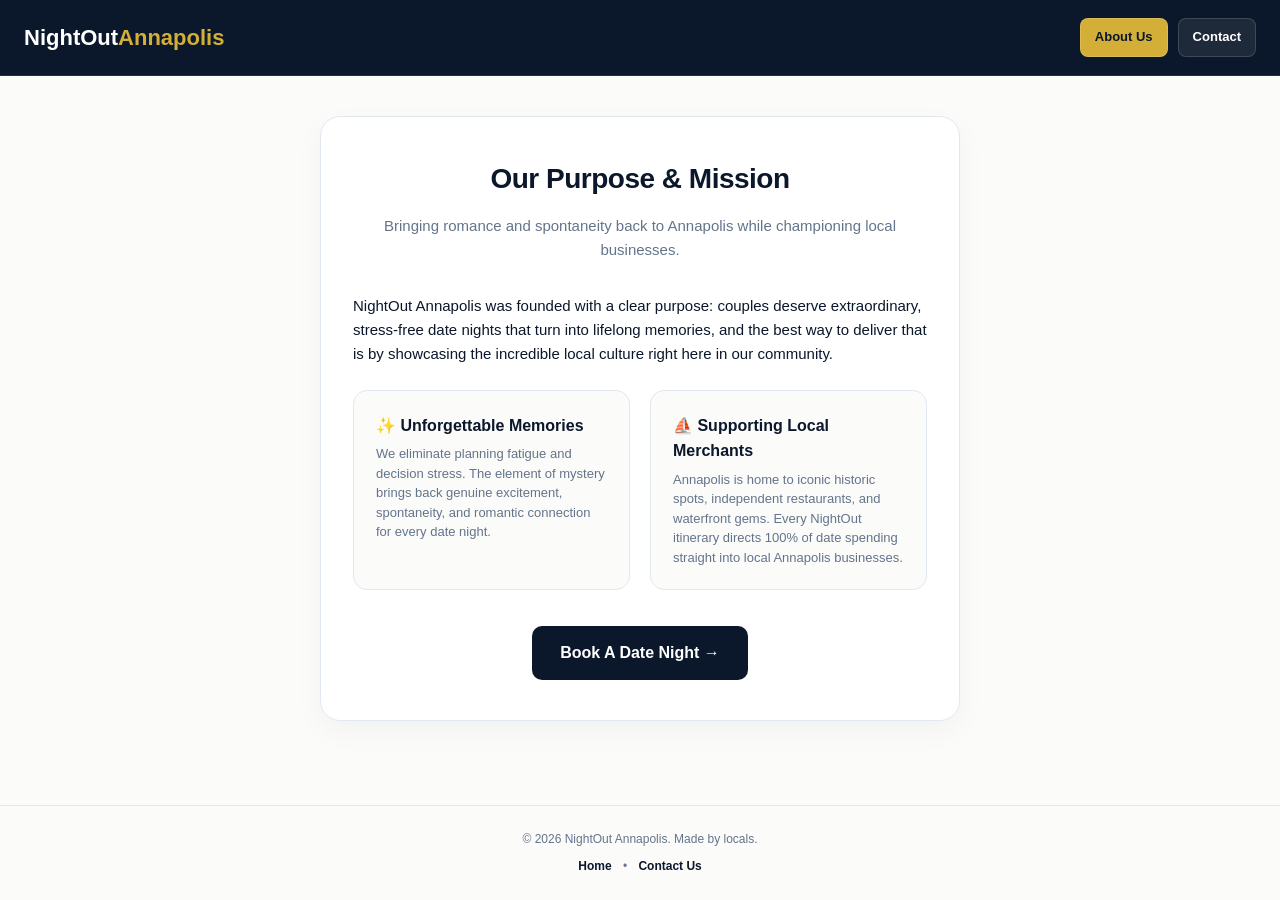
==== about/index.html @ 93d2976b "Create index.html" ====
<!DOCTYPE html>
<html lang="en">
<head>
    <meta charset="UTF-8">
    <meta name="viewport" content="width=device-width, initial-scale=1.0">
    <title>About Us — NightOut Annapolis</title>
    <style>
        :root {
            --bg-color: #fbfbf9;
            --card-bg: #ffffff;
            --primary: #0b172a;
            --accent: #d4af37;
            --text-main: #0b172a;
            --text-muted: #64748b;
            --border-color: #e2e8f0;
        }

        * { box-sizing: border-box; margin: 0; padding: 0; font-family: -apple-system, BlinkMacSystemFont, "Segoe UI", Roboto, sans-serif; }

        body { background-color: var(--bg-color); color: var(--text-main); display: flex; flex-direction: column; min-height: 100vh; line-height: 1.6; }

        header {
            background: #0b172a; border-bottom: 1px solid rgba(255,255,255,0.1);
            padding: 18px 24px; display: flex; justify-content: space-between; align-items: center;
        }
        .logo { font-size: 22px; font-weight: 900; color: #ffffff; text-decoration: none; }
        .logo span { color: var(--accent); }
        .nav-links { display: flex; gap: 10px; align-items: center; }
        .nav-btn {
            background: rgba(255,255,255,0.08); color: #ffffff; border: 1px solid rgba(255,255,255,0.15);
            padding: 8px 14px; border-radius: 8px; font-size: 13px; font-weight: 700; text-decoration: none;
        }

        main { flex: 1; max-width: 680px; width: 100%; margin: 40px auto; padding: 0 20px; }

        .card {
            background-color: var(--card-bg); border: 1px solid var(--border-color);
            border-radius: 20px; padding: 40px 32px; box-shadow: 0 10px 30px rgba(11, 23, 42, 0.04);
        }

        h1 { font-size: 28px; font-weight: 900; color: var(--primary); margin-bottom: 12px; text-align: center; letter-spacing: -0.5px; }
        .subtitle { font-size: 15px; color: var(--text-muted); text-align: center; margin-bottom: 32px; }

        .pillar-grid { display: grid; grid-template-columns: repeat(auto-fit, minmax(260px, 1fr)); gap: 20px; margin-top: 24px; }
        .pillar-card { background: #fbfbf9; border: 1px solid var(--border-color); border-radius: 14px; padding: 22px; }
        .pillar-card h3 { font-size: 16px; font-weight: 800; color: var(--primary); margin-bottom: 6px; }
        .pillar-card p { font-size: 13px; color: var(--text-muted); margin: 0; line-height: 1.5; }

        footer { text-align: center; padding: 24px; font-size: 12px; color: var(--text-muted); border-top: 1px solid var(--border-color); }
        footer a { color: var(--primary); text-decoration: none; font-weight: 700; margin: 0 8px; }
    </style>
</head>
<body>

    <header>
        <a href="/" class="logo">NightOut<span>Annapolis</span></a>
        <div class="nav-links">
            <a href="/about/" class="nav-btn" style="background: var(--accent); color: #0b172a;">About Us</a>
            <a href="/contact/" class="nav-btn">Contact</a>
        </div>
    </header>

    <main>
        <div class="card">
            <h1>Our Purpose & Mission</h1>
            <p class="subtitle">Bringing romance and spontaneity back to Annapolis while championing local businesses.</p>

            <p style="font-size: 15px; color: var(--text-main); margin-bottom: 16px;">
                NightOut Annapolis was founded with a clear purpose: couples deserve extraordinary, stress-free date nights that turn into lifelong memories, and the best way to deliver that is by showcasing the incredible local culture right here in our community.
            </p>

            <div class="pillar-grid">
                <div class="pillar-card">
                    <h3>✨ Unforgettable Memories</h3>
                    <p>We eliminate planning fatigue and decision stress. The element of mystery brings back genuine excitement, spontaneity, and romantic connection for every date night.</p>
                </div>
                <div class="pillar-card">
                    <h3>⛵ Supporting Local Merchants</h3>
                    <p>Annapolis is home to iconic historic spots, independent restaurants, and waterfront gems. Every NightOut itinerary directs 100% of date spending straight into local Annapolis businesses.</p>
                </div>
            </div>

            <div style="text-align: center; margin-top: 36px;">
                <a href="/booking/" style="display: inline-block; background: var(--primary); color: white; font-weight: 800; padding: 14px 28px; border-radius: 10px; text-decoration: none;">Book A Date Night →</a>
            </div>
        </div>
    </main>

    <footer>
        &copy; 2026 NightOut Annapolis. Made by locals.
        <div style="margin-top: 8px;">
            <a href="/">Home</a> • <a href="/contact/">Contact Us</a>
        </div>
    </footer>

</body>
</html>
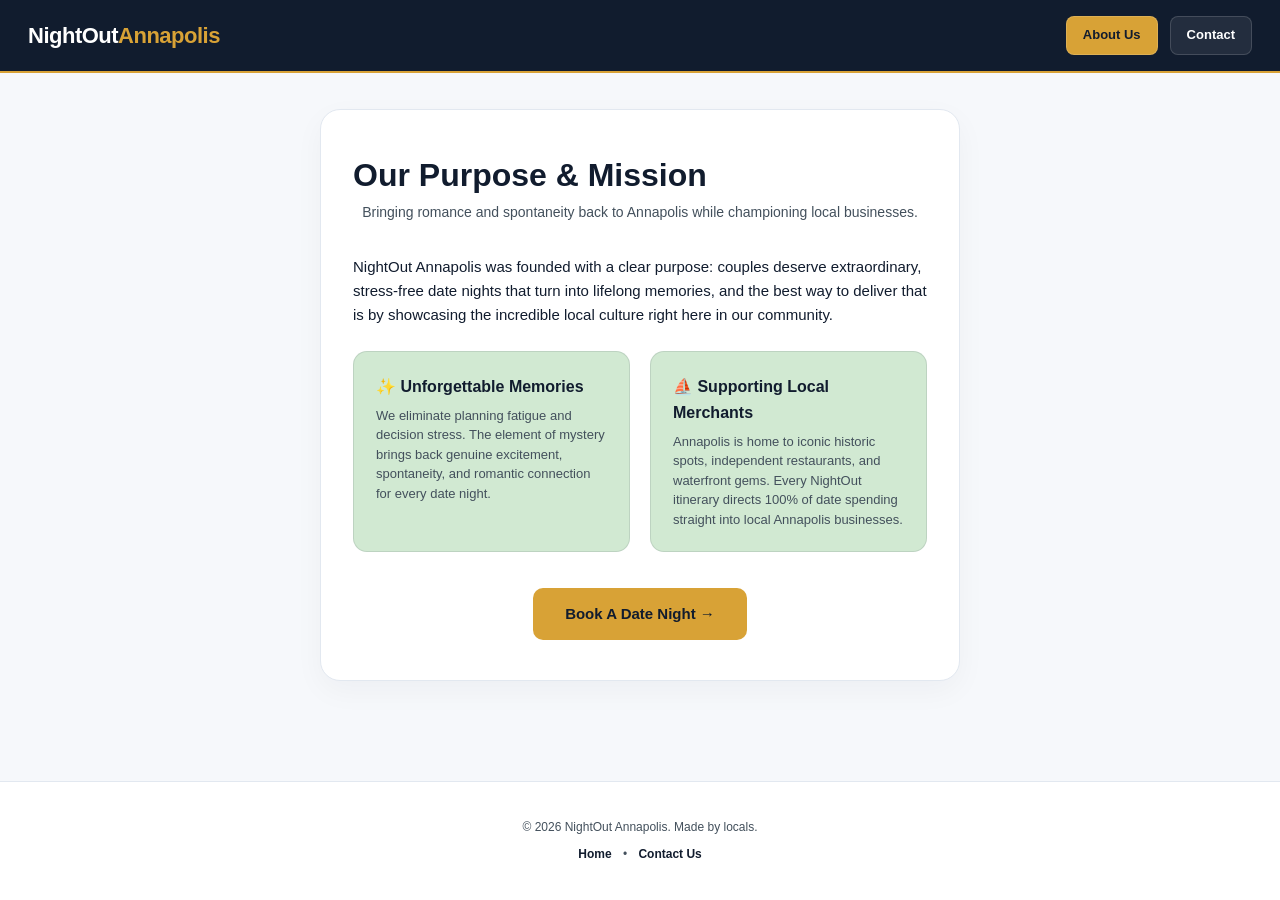
==== commit a7cad074: "Update index.html" ====
--- a/about/index.html
+++ b/about/index.html
@@ -4,58 +4,16 @@
     <meta charset="UTF-8">
     <meta name="viewport" content="width=device-width, initial-scale=1.0">
     <title>About Us — NightOut Annapolis</title>
-    <style>
-        :root {
-            --bg-color: #fbfbf9;
-            --card-bg: #ffffff;
-            --primary: #0b172a;
-            --accent: #d4af37;
-            --text-main: #0b172a;
-            --text-muted: #64748b;
-            --border-color: #e2e8f0;
-        }
-
-        * { box-sizing: border-box; margin: 0; padding: 0; font-family: -apple-system, BlinkMacSystemFont, "Segoe UI", Roboto, sans-serif; }
-
-        body { background-color: var(--bg-color); color: var(--text-main); display: flex; flex-direction: column; min-height: 100vh; line-height: 1.6; }
-
-        header {
-            background: #0b172a; border-bottom: 1px solid rgba(255,255,255,0.1);
-            padding: 18px 24px; display: flex; justify-content: space-between; align-items: center;
-        }
-        .logo { font-size: 22px; font-weight: 900; color: #ffffff; text-decoration: none; }
-        .logo span { color: var(--accent); }
-        .nav-links { display: flex; gap: 10px; align-items: center; }
-        .nav-btn {
-            background: rgba(255,255,255,0.08); color: #ffffff; border: 1px solid rgba(255,255,255,0.15);
-            padding: 8px 14px; border-radius: 8px; font-size: 13px; font-weight: 700; text-decoration: none;
-        }
-
-        main { flex: 1; max-width: 680px; width: 100%; margin: 40px auto; padding: 0 20px; }
-
-        .card {
-            background-color: var(--card-bg); border: 1px solid var(--border-color);
-            border-radius: 20px; padding: 40px 32px; box-shadow: 0 10px 30px rgba(11, 23, 42, 0.04);
-        }
-
-        h1 { font-size: 28px; font-weight: 900; color: var(--primary); margin-bottom: 12px; text-align: center; letter-spacing: -0.5px; }
-        .subtitle { font-size: 15px; color: var(--text-muted); text-align: center; margin-bottom: 32px; }
-
-        .pillar-grid { display: grid; grid-template-columns: repeat(auto-fit, minmax(260px, 1fr)); gap: 20px; margin-top: 24px; }
-        .pillar-card { background: #fbfbf9; border: 1px solid var(--border-color); border-radius: 14px; padding: 22px; }
-        .pillar-card h3 { font-size: 16px; font-weight: 800; color: var(--primary); margin-bottom: 6px; }
-        .pillar-card p { font-size: 13px; color: var(--text-muted); margin: 0; line-height: 1.5; }
-
-        footer { text-align: center; padding: 24px; font-size: 12px; color: var(--text-muted); border-top: 1px solid var(--border-color); }
-        footer a { color: var(--primary); text-decoration: none; font-weight: 700; margin: 0 8px; }
-    </style>
+    
+    <link rel="icon" type="image/png" href="/favicon.png">
+    <link rel="stylesheet" href="/styles.css">
 </head>
 <body>
 
     <header>
         <a href="/" class="logo">NightOut<span>Annapolis</span></a>
         <div class="nav-links">
-            <a href="/about/" class="nav-btn" style="background: var(--accent); color: #0b172a;">About Us</a>
+            <a href="/about/" class="nav-btn" style="background: var(--accent); color: var(--primary);">About Us</a>
             <a href="/contact/" class="nav-btn">Contact</a>
         </div>
     </header>
@@ -63,7 +21,7 @@
     <main>
         <div class="card">
             <h1>Our Purpose & Mission</h1>
-            <p class="subtitle">Bringing romance and spontaneity back to Annapolis while championing local businesses.</p>
+            <p class="section-subtitle" style="margin-bottom: 32px;">Bringing romance and spontaneity back to Annapolis while championing local businesses.</p>
 
             <p style="font-size: 15px; color: var(--text-main); margin-bottom: 16px;">
                 NightOut Annapolis was founded with a clear purpose: couples deserve extraordinary, stress-free date nights that turn into lifelong memories, and the best way to deliver that is by showcasing the incredible local culture right here in our community.
@@ -81,7 +39,7 @@
             </div>
 
             <div style="text-align: center; margin-top: 36px;">
-                <a href="/booking/" style="display: inline-block; background: var(--primary); color: white; font-weight: 800; padding: 14px 28px; border-radius: 10px; text-decoration: none;">Book A Date Night →</a>
+                <a href="/booking/" class="btn">Book A Date Night →</a>
             </div>
         </div>
     </main>
--- a/styles.css
+++ b/styles.css
@@ -0,0 +1,578 @@
+:root {
+    --bg-color: #f6f8fb;
+    --card-bg: #ffffff;
+    --primary: #111c2e;     /* Favicon Navy */
+    --accent: #d8a236;      /* Favicon Moon Gold */
+    --coral: #e63956;       /* Palette Coral Rose */
+    --sage: #d1e9d2;        /* Palette Sage Mint */
+    --slate: #43505c;       /* Palette Slate Gray */
+    --text-main: #111c2e;
+    --text-muted: #43505c;
+    --border-color: #e2e8f0;
+}
+
+html { 
+    scroll-behavior: smooth; 
+}
+
+* { 
+    box-sizing: border-box; 
+    margin: 0; 
+    padding: 0; 
+    font-family: -apple-system, BlinkMacSystemFont, "Segoe UI", Roboto, sans-serif; 
+}
+
+body { 
+    background-color: var(--bg-color); 
+    color: var(--text-main); 
+    line-height: 1.6; 
+    display: flex; 
+    flex-direction: column; 
+    min-height: 100vh; 
+}
+
+/* NAVIGATION HEADER */
+header {
+    background: var(--primary); 
+    border-bottom: 2px solid var(--accent);
+    position: sticky; 
+    top: 0; 
+    z-index: 100;
+    padding: 16px 28px; 
+    display: flex; 
+    justify-content: space-between; 
+    align-items: center;
+}
+.logo { 
+    font-size: 22px; 
+    font-weight: 900; 
+    color: #ffffff; 
+    text-decoration: none; 
+    letter-spacing: -0.5px; 
+}
+.logo span { 
+    color: var(--accent); 
+}
+.nav-links { 
+    display: flex; 
+    gap: 12px; 
+    align-items: center; 
+}
+.nav-btn {
+    background: rgba(255,255,255,0.08); 
+    color: #ffffff; 
+    border: 1px solid rgba(255,255,255,0.15);
+    padding: 8px 16px; 
+    border-radius: 8px; 
+    font-size: 13px; 
+    font-weight: 700; 
+    text-decoration: none; 
+    transition: all 0.2s;
+}
+.nav-btn:hover { 
+    background: rgba(255,255,255,0.18); 
+    border-color: var(--accent); 
+}
+
+/* HERO BANNER */
+.hero {
+    position: relative;
+    background: linear-gradient(rgba(17, 28, 46, 0.88), rgba(17, 28, 46, 0.88)), 
+                url('https://images.unsplash.com/photo-1517248135467-4c7edcad34c4?auto=format&fit=crop&w=1200&q=80') center/cover no-repeat;
+    color: #ffffff; 
+    text-align: center; 
+    padding: 90px 20px 80px 20px; 
+    margin-bottom: 40px;
+}
+.hero-badge {
+    display: inline-block; 
+    background: rgba(216, 162, 54, 0.2); 
+    color: var(--accent);
+    font-size: 12px; 
+    font-weight: 800; 
+    padding: 6px 18px; 
+    border-radius: 50px;
+    backdrop-filter: blur(4px); 
+    margin-bottom: 18px; 
+    border: 1px solid var(--accent); 
+    text-transform: uppercase; 
+    letter-spacing: 1px;
+}
+.hero h1 { 
+    font-size: 44px; 
+    font-weight: 900; 
+    line-height: 1.15; 
+    letter-spacing: -1px; 
+    margin-bottom: 16px; 
+}
+.hero p { 
+    font-size: 17px; 
+    color: #cbd5e1; 
+    max-width: 620px; 
+    margin: 0 auto 32px auto; 
+    font-weight: 400; 
+}
+
+/* BUTTONS */
+.btn {
+    background-color: var(--accent); 
+    color: var(--primary); 
+    border: none; 
+    padding: 14px 32px;
+    font-size: 15px; 
+    font-weight: 800; 
+    border-radius: 10px; 
+    cursor: pointer; 
+    text-decoration: none; 
+    display: inline-block; 
+    transition: all 0.2s;
+    text-align: center;
+}
+.btn:hover { 
+    background-color: var(--coral); 
+    color: #ffffff; 
+    transform: translateY(-1px); 
+}
+.btn-secondary { 
+    background: #ffffff; 
+    color: var(--primary); 
+}
+.btn-secondary:hover { 
+    background: var(--sage); 
+    color: var(--primary); 
+}
+
+/* SECTIONS & CONTAINERS */
+section { 
+    max-width: 860px; 
+    margin: 40px auto; 
+    padding: 0 20px; 
+}
+main { 
+    flex: 1; 
+    max-width: 680px; 
+    width: 100%; 
+    margin: 36px auto; 
+    padding: 0 20px; 
+}
+.section-title { 
+    font-size: 26px; 
+    font-weight: 900; 
+    text-align: center; 
+    margin-bottom: 8px; 
+    color: var(--primary); 
+    letter-spacing: -0.5px; 
+}
+.section-subtitle { 
+    font-size: 14px; 
+    color: var(--text-muted); 
+    text-align: center; 
+    margin-bottom: 36px; 
+}
+
+/* CARDS & GRIDS */
+.card {
+    background-color: var(--card-bg); 
+    border: 1px solid var(--border-color);
+    border-radius: 20px; 
+    padding: 40px 32px; 
+    box-shadow: 0 10px 30px rgba(17, 28, 46, 0.04);
+}
+.grid-3 { 
+    display: grid; 
+    grid-template-columns: repeat(auto-fit, minmax(250px, 1fr)); 
+    gap: 24px; 
+}
+.card-with-img {
+    background: #ffffff; 
+    border: 1px solid var(--border-color); 
+    border-radius: 18px; 
+    overflow: hidden;
+    box-shadow: 0 4px 16px rgba(17, 28, 46, 0.04); 
+    text-align: left;
+}
+.card-img { 
+    width: 100%; 
+    height: 160px; 
+    object-fit: cover; 
+}
+.card-body { 
+    padding: 22px; 
+}
+.card-body h3 { 
+    font-size: 16px; 
+    font-weight: 800; 
+    margin-bottom: 6px; 
+    color: var(--primary); 
+}
+.card-body p { 
+    font-size: 13px; 
+    color: var(--text-muted); 
+    margin: 0; 
+    line-height: 1.5; 
+}
+
+/* REVIEWS */
+.review-card {
+    background: #ffffff; 
+    border: 1px solid var(--border-color); 
+    border-top: 4px solid var(--accent);
+    border-radius: 18px; 
+    padding: 24px; 
+    box-shadow: 0 4px 16px rgba(17, 28, 46, 0.03);
+}
+.stars { 
+    color: var(--coral); 
+    font-size: 16px; 
+    margin-bottom: 10px; 
+}
+.review-text { 
+    font-size: 13.5px; 
+    color: #334155; 
+    font-style: italic; 
+    margin-bottom: 14px; 
+    line-height: 1.6; 
+}
+.review-author { 
+    font-size: 12px; 
+    font-weight: 800; 
+    color: var(--primary); 
+    text-transform: uppercase; 
+    letter-spacing: 0.5px; 
+}
+
+/* FAQ ACCORDION */
+.faq-container { 
+    background: #ffffff; 
+    border: 1px solid var(--border-color); 
+    border-radius: 18px; 
+    padding: 8px 24px; 
+}
+.faq-item { 
+    border-bottom: 1px solid var(--border-color); 
+}
+.faq-item:last-child { 
+    border-bottom: none; 
+}
+.faq-question {
+    padding: 18px 0; 
+    font-size: 15px; 
+    font-weight: 800; 
+    color: var(--primary);
+    cursor: pointer; 
+    display: flex; 
+    justify-content: space-between; 
+    align-items: center; 
+    user-select: none;
+}
+.faq-answer {
+    max-height: 0; 
+    overflow: hidden; 
+    transition: max-height 0.3s ease, padding 0.3s ease;
+    font-size: 13.5px; 
+    color: var(--text-muted); 
+    line-height: 1.6;
+}
+.faq-item.active .faq-answer { 
+    max-height: 200px; 
+    padding-bottom: 18px; 
+}
+.faq-icon { 
+    font-size: 18px; 
+    color: var(--coral); 
+    transition: transform 0.3s ease; 
+}
+.faq-item.active .faq-icon { 
+    transform: rotate(45deg); 
+}
+
+/* SAMPLE PREVIEW & FORM CARDS */
+.sample-box { 
+    background: #ffffff; 
+    border: 1px solid var(--border-color); 
+    border-radius: 18px; 
+    padding: 32px; 
+    box-shadow: 0 4px 16px rgba(17, 28, 46, 0.03); 
+}
+.sample-step { 
+    display: flex; 
+    gap: 16px; 
+    align-items: flex-start; 
+    padding: 16px 0; 
+    border-bottom: 1px dashed var(--border-color); 
+}
+.sample-step:last-child { 
+    border-bottom: none; 
+}
+.sample-time { 
+    font-weight: 800; 
+    font-size: 13px; 
+    color: var(--coral); 
+    width: 75px; 
+    flex-shrink: 0; 
+}
+.sample-desc h4 { 
+    font-size: 15px; 
+    font-weight: 800; 
+    margin-bottom: 2px; 
+    color: var(--primary); 
+}
+.sample-desc p { 
+    font-size: 13px; 
+    color: var(--text-muted); 
+    margin: 0; 
+}
+
+.form-modal-card {
+    background: #ffffff; 
+    border: 1px solid var(--border-color); 
+    border-radius: 20px;
+    padding: 40px 32px; 
+    box-shadow: 0 10px 30px rgba(17, 28, 46, 0.05); 
+    max-width: 560px; 
+    margin: 0 auto; 
+    text-align: center;
+}
+
+/* FORM FIELDS */
+.form-group { 
+    margin-bottom: 20px; 
+    text-align: left; 
+}
+label { 
+    display: block; 
+    margin-bottom: 6px; 
+    font-weight: 700; 
+    font-size: 12px; 
+    color: var(--primary); 
+    text-transform: uppercase; 
+    letter-spacing: 0.5px; 
+}
+input[type="text"], input[type="tel"], input[type="email"], select {
+    width: 100%; 
+    padding: 13px 14px; 
+    border-radius: 10px; 
+    border: 1px solid var(--border-color);
+    background-color: #ffffff; 
+    color: var(--text-main); 
+    font-size: 14px; 
+    outline: none; 
+    transition: border-color 0.2s;
+}
+input[type="text"]:focus, input[type="tel"]:focus, input[type="email"]:focus, select:focus { 
+    border-color: var(--primary); 
+}
+
+/* BOOKING SLOTS GRID */
+.date-group { 
+    border: 1px solid var(--border-color); 
+    border-radius: 16px; 
+    padding: 22px; 
+    margin-bottom: 24px; 
+    background: #ffffff; 
+}
+.date-title { 
+    font-size: 17px; 
+    font-weight: 800; 
+    color: var(--primary); 
+    margin-bottom: 14px; 
+    letter-spacing: -0.3px; 
+}
+.time-slots-grid { 
+    display: grid; 
+    grid-template-columns: repeat(auto-fit, minmax(180px, 1fr)); 
+    gap: 12px; 
+}
+.time-slot { 
+    border: 1px dashed var(--border-color); 
+    border-radius: 12px; 
+    padding: 16px 12px; 
+    text-align: center; 
+    background: #ffffff; 
+}
+.time-slot.available { 
+    border: 1.5px solid var(--primary); 
+    cursor: pointer; 
+    transition: all 0.2s ease; 
+}
+.time-slot.available:hover { 
+    background: var(--primary); 
+    color: #ffffff; 
+    transform: translateY(-2px); 
+    box-shadow: 0 6px 16px rgba(17, 28, 46, 0.12); 
+}
+.time-slot.available:hover .time-sub { 
+    color: #cbd5e1; 
+}
+.time-slot.soldout { 
+    background: #fbfbf9; 
+    border: 1px solid #e2e8f0; 
+    color: #94a3b8; 
+    cursor: not-allowed; 
+    opacity: 0.7; 
+}
+.time-text { 
+    font-size: 15px; 
+    font-weight: 800; 
+}
+.time-sub { 
+    font-size: 12px; 
+    color: var(--text-muted); 
+    margin-top: 4px; 
+    font-weight: 600; 
+}
+.soldout-badge { 
+    display: inline-block; 
+    background: #e2e8f0; 
+    color: #64748b; 
+    font-size: 10px; 
+    font-weight: 800; 
+    padding: 3px 10px; 
+    border-radius: 20px; 
+    text-transform: uppercase; 
+    margin-top: 6px; 
+}
+
+/* TRACKER TIMELINE */
+.portal-header {
+    background: var(--sage); 
+    border: 1px solid rgba(17, 28, 46, 0.1); 
+    border-radius: 14px;
+    padding: 18px; 
+    text-align: center; 
+    margin-bottom: 28px;
+}
+.timeline-container { 
+    position: relative; 
+    padding-left: 28px; 
+    border-left: 2px dashed var(--accent); 
+    margin: 20px 0 30px 10px; 
+}
+.timeline-step { 
+    position: relative; 
+    margin-bottom: 32px; 
+}
+.timeline-step:last-child { 
+    margin-bottom: 0; 
+}
+.timeline-node {
+    position: absolute; 
+    left: -38px; 
+    top: 0; 
+    width: 20px; 
+    height: 20px;
+    border-radius: 50%; 
+    background: #ffffff; 
+    border: 3px solid var(--primary); 
+    transition: all 0.3s;
+}
+.timeline-step.unlocked .timeline-node { 
+    background: #16a34a; 
+    border-color: #16a34a; 
+    box-shadow: 0 0 0 4px rgba(22, 163, 74, 0.2); 
+}
+.timeline-step.active .timeline-node { 
+    background: var(--accent); 
+    border-color: var(--accent); 
+    box-shadow: 0 0 0 4px rgba(216, 162, 54, 0.3); 
+}
+.timeline-card {
+    background: #ffffff; 
+    border: 1px solid var(--border-color); 
+    border-radius: 16px;
+    padding: 20px; 
+    transition: all 0.2s;
+}
+.timeline-step.unlocked .timeline-card { 
+    border-color: #16a34a; 
+    background: #f0fdf4; 
+}
+.timeline-step.active .timeline-card { 
+    border-color: var(--accent); 
+    background: #ffffff; 
+    box-shadow: 0 6px 20px rgba(17, 28, 46, 0.06); 
+}
+.step-tag { 
+    font-size: 11px; 
+    font-weight: 800; 
+    text-transform: uppercase; 
+    letter-spacing: 0.5px; 
+    margin-bottom: 4px; 
+}
+.unlocked .step-tag { color: #16a34a; }
+.active .step-tag { color: var(--accent); }
+.locked .step-tag { color: var(--text-muted); }
+
+.countdown-box {
+    background: #fbf8eb; 
+    border: 1px solid rgba(216, 162, 54, 0.4);
+    border-radius: 10px; 
+    padding: 12px; 
+    text-align: center; 
+    margin: 12px 0;
+}
+.countdown-digits { 
+    font-family: monospace; 
+    font-size: 22px; 
+    font-weight: 900; 
+    color: var(--primary); 
+    letter-spacing: 1px; 
+}
+
+/* ABOUT & CONTACT UTILITIES */
+.pillar-grid { 
+    display: grid; 
+    grid-template-columns: repeat(auto-fit, minmax(260px, 1fr)); 
+    gap: 20px; 
+    margin-top: 24px; 
+}
+.pillar-card { 
+    background: var(--sage); 
+    border: 1px solid rgba(17, 28, 46, 0.1); 
+    border-radius: 14px; 
+    padding: 22px; 
+}
+.pillar-card h3 { 
+    font-size: 16px; 
+    font-weight: 800; 
+    color: var(--primary); 
+    margin-bottom: 6px; 
+}
+.pillar-card p { 
+    font-size: 13px; 
+    color: var(--text-muted); 
+    margin: 0; 
+    line-height: 1.5; 
+}
+
+.email-box {
+    background: var(--sage); 
+    border: 1px solid rgba(17, 28, 46, 0.1); 
+    border-radius: 14px;
+    padding: 24px; 
+    margin: 24px 0; 
+    text-align: center;
+}
+.email-address {
+    font-size: 18px; 
+    font-weight: 900; 
+    color: var(--primary); 
+    margin-top: 4px;
+}
+
+/* FOOTER */
+footer {
+    text-align: center; 
+    padding: 36px 20px; 
+    font-size: 12px; 
+    color: var(--text-muted);
+    border-top: 1px solid var(--border-color); 
+    margin-top: 60px; 
+    background: #ffffff;
+}
+footer a { 
+    color: var(--primary); 
+    text-decoration: none; 
+    font-weight: 700; 
+    margin: 0 8px; 
+}
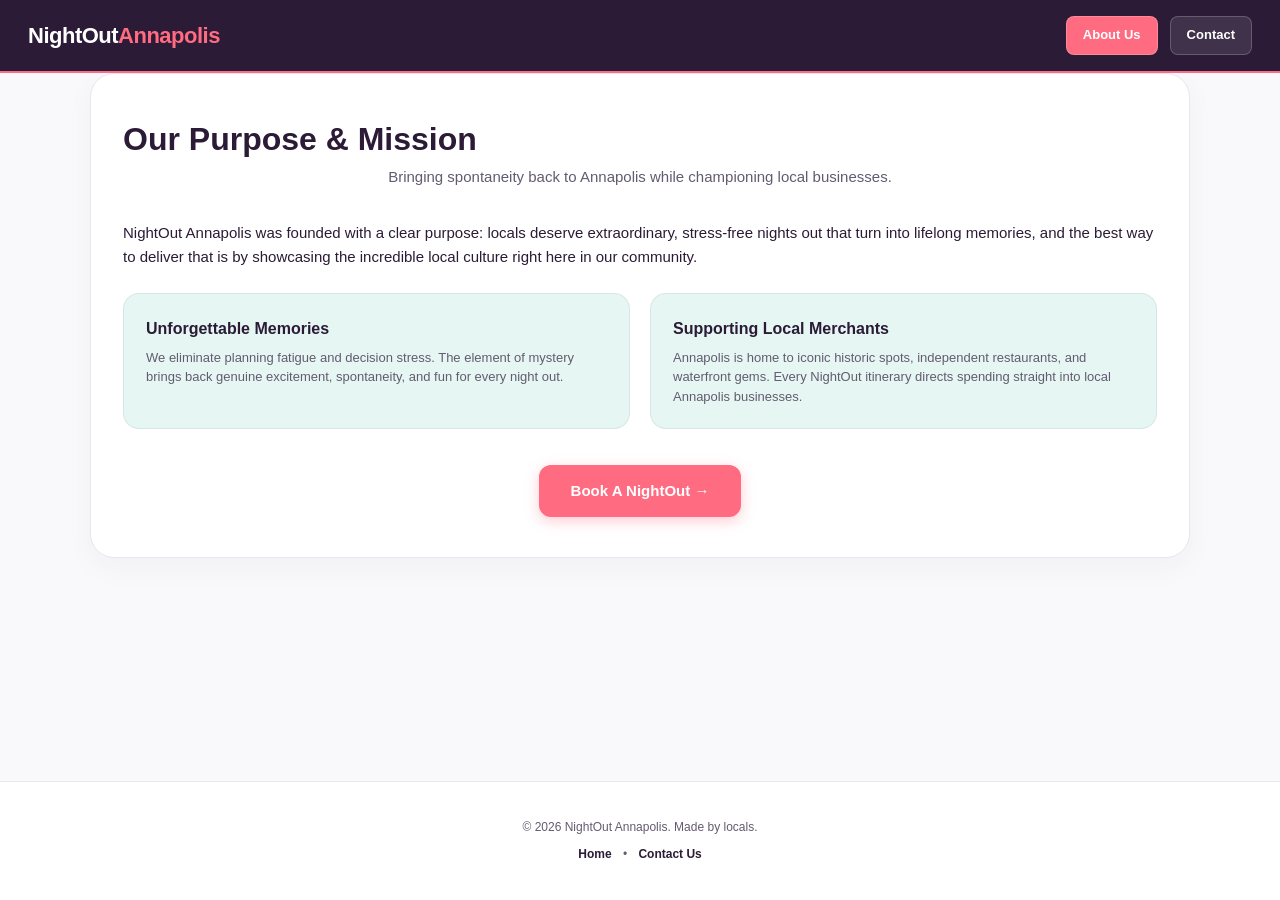
==== commit 1688bd3c: "Update index.html" ====
--- a/about/index.html
+++ b/about/index.html
@@ -13,7 +13,7 @@
     <header>
         <a href="/" class="logo">NightOut<span>Annapolis</span></a>
         <div class="nav-links">
-            <a href="/about/" class="nav-btn" style="background: var(--accent); color: var(--primary);">About Us</a>
+            <a href="/about/" class="nav-btn" style="background: var(--accent); color: #ffffff;">About Us</a>
             <a href="/contact/" class="nav-btn">Contact</a>
         </div>
     </header>
@@ -21,25 +21,25 @@
     <main>
         <div class="card">
             <h1>Our Purpose & Mission</h1>
-            <p class="section-subtitle" style="margin-bottom: 32px;">Bringing romance and spontaneity back to Annapolis while championing local businesses.</p>
+            <p class="section-subtitle" style="margin-bottom: 32px;">Bringing spontaneity back to Annapolis while championing local businesses.</p>
 
             <p style="font-size: 15px; color: var(--text-main); margin-bottom: 16px;">
-                NightOut Annapolis was founded with a clear purpose: couples deserve extraordinary, stress-free date nights that turn into lifelong memories, and the best way to deliver that is by showcasing the incredible local culture right here in our community.
+                NightOut Annapolis was founded with a clear purpose: locals deserve extraordinary, stress-free nights out that turn into lifelong memories, and the best way to deliver that is by showcasing the incredible local culture right here in our community.
             </p>
 
             <div class="pillar-grid">
                 <div class="pillar-card">
-                    <h3>✨ Unforgettable Memories</h3>
-                    <p>We eliminate planning fatigue and decision stress. The element of mystery brings back genuine excitement, spontaneity, and romantic connection for every date night.</p>
+                    <h3>Unforgettable Memories</h3>
+                    <p>We eliminate planning fatigue and decision stress. The element of mystery brings back genuine excitement, spontaneity, and fun for every night out.</p>
                 </div>
                 <div class="pillar-card">
-                    <h3>⛵ Supporting Local Merchants</h3>
-                    <p>Annapolis is home to iconic historic spots, independent restaurants, and waterfront gems. Every NightOut itinerary directs 100% of date spending straight into local Annapolis businesses.</p>
+                    <h3>Supporting Local Merchants</h3>
+                    <p>Annapolis is home to iconic historic spots, independent restaurants, and waterfront gems. Every NightOut itinerary directs spending straight into local Annapolis businesses.</p>
                 </div>
             </div>
 
             <div style="text-align: center; margin-top: 36px;">
-                <a href="/booking/" class="btn">Book A Date Night →</a>
+                <a href="/booking/" class="btn">Book A NightOut →</a>
             </div>
         </div>
     </main>
--- a/styles.css
+++ b/styles.css
@@ -1,14 +1,14 @@
 :root {
-    --bg-color: #f6f8fb;
+    --bg-color: #f9f9fb;
     --card-bg: #ffffff;
-    --primary: #111c2e;     /* Favicon Navy */
-    --accent: #d8a236;      /* Favicon Moon Gold */
-    --coral: #e63956;       /* Palette Coral Rose */
-    --sage: #d1e9d2;        /* Palette Sage Mint */
-    --slate: #43505c;       /* Palette Slate Gray */
-    --text-main: #111c2e;
-    --text-muted: #43505c;
-    --border-color: #e2e8f0;
+    --primary: #2b1b36;     /* Deep Plum Ink */
+    --accent: #ff6b81;      /* Playful Coral Pink */
+    --coral: #705ecf;       /* Electric Lavender */
+    --sage: #e6f7f3;        /* Fresh Mint Light */
+    --slate: #635b70;       /* Muted Steel Gray */
+    --text-main: #2b1b36;
+    --text-muted: #635b70;
+    --border-color: #e8e6f0;
 }
 
 html { 
@@ -42,6 +42,7 @@
     display: flex; 
     justify-content: space-between; 
     align-items: center;
+    width: 100%;
 }
 .logo { 
     font-size: 22px; 
@@ -59,9 +60,9 @@
     align-items: center; 
 }
 .nav-btn {
-    background: rgba(255,255,255,0.08); 
+    background: rgba(255,255,255,0.1); 
     color: #ffffff; 
-    border: 1px solid rgba(255,255,255,0.15);
+    border: 1px solid rgba(255,255,255,0.2);
     padding: 8px 16px; 
     border-radius: 8px; 
     font-size: 13px; 
@@ -70,93 +71,101 @@
     transition: all 0.2s;
 }
 .nav-btn:hover { 
-    background: rgba(255,255,255,0.18); 
+    background: rgba(255,255,255,0.22); 
     border-color: var(--accent); 
 }
 
-/* HERO BANNER */
+/* FULL SCREEN HERO BANNER */
 .hero {
     position: relative;
-    background: linear-gradient(rgba(17, 28, 46, 0.88), rgba(17, 28, 46, 0.88)), 
+    width: 100vw;
+    left: 50%;
+    right: 50%;
+    margin-left: -50vw;
+    margin-right: -50vw;
+    background: linear-gradient(rgba(43, 27, 54, 0.82), rgba(43, 27, 54, 0.82)), 
                 url('https://images.unsplash.com/photo-1517248135467-4c7edcad34c4?auto=format&fit=crop&w=1200&q=80') center/cover no-repeat;
     color: #ffffff; 
     text-align: center; 
-    padding: 90px 20px 80px 20px; 
-    margin-bottom: 40px;
+    padding: 100px 20px 90px 20px; 
+    margin-bottom: 50px;
 }
 .hero-badge {
     display: inline-block; 
-    background: rgba(216, 162, 54, 0.2); 
-    color: var(--accent);
+    background: rgba(255, 107, 129, 0.25); 
+    color: #ffb8c4;
     font-size: 12px; 
     font-weight: 800; 
     padding: 6px 18px; 
     border-radius: 50px;
-    backdrop-filter: blur(4px); 
+    backdrop-filter: blur(6px); 
     margin-bottom: 18px; 
     border: 1px solid var(--accent); 
     text-transform: uppercase; 
     letter-spacing: 1px;
 }
 .hero h1 { 
-    font-size: 44px; 
+    font-size: 48px; 
     font-weight: 900; 
     line-height: 1.15; 
     letter-spacing: -1px; 
     margin-bottom: 16px; 
 }
 .hero p { 
-    font-size: 17px; 
-    color: #cbd5e1; 
-    max-width: 620px; 
-    margin: 0 auto 32px auto; 
+    font-size: 18px; 
+    color: #e2dce8; 
+    max-width: 650px; 
+    margin: 0 auto 36px auto; 
     font-weight: 400; 
 }
 
 /* BUTTONS */
 .btn {
     background-color: var(--accent); 
-    color: var(--primary); 
+    color: #ffffff; 
     border: none; 
     padding: 14px 32px;
     font-size: 15px; 
     font-weight: 800; 
-    border-radius: 10px; 
+    border-radius: 12px; 
     cursor: pointer; 
     text-decoration: none; 
     display: inline-block; 
     transition: all 0.2s;
     text-align: center;
+    box-shadow: 0 4px 14px rgba(255, 107, 129, 0.35);
 }
 .btn:hover { 
     background-color: var(--coral); 
     color: #ffffff; 
-    transform: translateY(-1px); 
+    transform: translateY(-2px); 
+    box-shadow: 0 6px 20px rgba(112, 94, 207, 0.4);
 }
 .btn-secondary { 
     background: #ffffff; 
     color: var(--primary); 
+    box-shadow: 0 4px 14px rgba(0, 0, 0, 0.08);
 }
 .btn-secondary:hover { 
     background: var(--sage); 
     color: var(--primary); 
 }
 
-/* SECTIONS & CONTAINERS */
-section { 
-    max-width: 860px; 
-    margin: 40px auto; 
-    padding: 0 20px; 
-}
+/* WIDE SECTIONS & MAIN CONTAINERS */
 main { 
     flex: 1; 
-    max-width: 680px; 
     width: 100%; 
-    margin: 36px auto; 
-    padding: 0 20px; 
+    max-width: 1140px; 
+    margin: 0 auto; 
+    padding: 0 20px 60px 20px; 
+}
+section { 
+    width: 100%;
+    max-width: 1140px; 
+    margin: 50px auto; 
 }
 .section-title { 
-    font-size: 26px; 
+    font-size: 28px; 
     font-weight: 900; 
     text-align: center; 
     margin-bottom: 8px; 
@@ -164,36 +173,42 @@
     letter-spacing: -0.5px; 
 }
 .section-subtitle { 
-    font-size: 14px; 
+    font-size: 15px; 
     color: var(--text-muted); 
     text-align: center; 
-    margin-bottom: 36px; 
-}
-
-/* CARDS & GRIDS */
+    margin-bottom: 38px; 
+}
+
+/* FLUID RESPONSIVE GRID */
 .card {
     background-color: var(--card-bg); 
     border: 1px solid var(--border-color);
-    border-radius: 20px; 
+    border-radius: 24px; 
     padding: 40px 32px; 
-    box-shadow: 0 10px 30px rgba(17, 28, 46, 0.04);
+    box-shadow: 0 10px 30px rgba(43, 27, 54, 0.04);
 }
 .grid-3 { 
     display: grid; 
-    grid-template-columns: repeat(auto-fit, minmax(250px, 1fr)); 
-    gap: 24px; 
-}
+    grid-template-columns: repeat(auto-fit, minmax(260px, 1fr)); 
+    gap: 28px; 
+}
+
 .card-with-img {
     background: #ffffff; 
     border: 1px solid var(--border-color); 
-    border-radius: 18px; 
+    border-radius: 20px; 
     overflow: hidden;
-    box-shadow: 0 4px 16px rgba(17, 28, 46, 0.04); 
+    box-shadow: 0 6px 20px rgba(43, 27, 54, 0.04); 
     text-align: left;
+    transition: transform 0.2s, box-shadow 0.2s;
+}
+.card-with-img:hover {
+    transform: translateY(-3px);
+    box-shadow: 0 12px 28px rgba(43, 27, 54, 0.08);
 }
 .card-img { 
     width: 100%; 
-    height: 160px; 
+    height: 180px; 
     object-fit: cover; 
 }
 .card-body { 
@@ -217,18 +232,18 @@
     background: #ffffff; 
     border: 1px solid var(--border-color); 
     border-top: 4px solid var(--accent);
-    border-radius: 18px; 
+    border-radius: 20px; 
     padding: 24px; 
-    box-shadow: 0 4px 16px rgba(17, 28, 46, 0.03);
+    box-shadow: 0 6px 20px rgba(43, 27, 54, 0.03);
 }
 .stars { 
-    color: var(--coral); 
+    color: var(--accent); 
     font-size: 16px; 
     margin-bottom: 10px; 
 }
 .review-text { 
     font-size: 13.5px; 
-    color: #334155; 
+    color: #483d54; 
     font-style: italic; 
     margin-bottom: 14px; 
     line-height: 1.6; 
@@ -236,7 +251,7 @@
 .review-author { 
     font-size: 12px; 
     font-weight: 800; 
-    color: var(--primary); 
+    color: var(--coral); 
     text-transform: uppercase; 
     letter-spacing: 0.5px; 
 }
@@ -245,8 +260,8 @@
 .faq-container { 
     background: #ffffff; 
     border: 1px solid var(--border-color); 
-    border-radius: 18px; 
-    padding: 8px 24px; 
+    border-radius: 20px; 
+    padding: 8px 28px; 
 }
 .faq-item { 
     border-bottom: 1px solid var(--border-color); 
@@ -255,7 +270,7 @@
     border-bottom: none; 
 }
 .faq-question {
-    padding: 18px 0; 
+    padding: 20px 0; 
     font-size: 15px; 
     font-weight: 800; 
     color: var(--primary);
@@ -275,11 +290,11 @@
 }
 .faq-item.active .faq-answer { 
     max-height: 200px; 
-    padding-bottom: 18px; 
+    padding-bottom: 20px; 
 }
 .faq-icon { 
     font-size: 18px; 
-    color: var(--coral); 
+    color: var(--accent); 
     transition: transform 0.3s ease; 
 }
 .faq-item.active .faq-icon { 
@@ -290,9 +305,9 @@
 .sample-box { 
     background: #ffffff; 
     border: 1px solid var(--border-color); 
-    border-radius: 18px; 
+    border-radius: 20px; 
     padding: 32px; 
-    box-shadow: 0 4px 16px rgba(17, 28, 46, 0.03); 
+    box-shadow: 0 6px 20px rgba(43, 27, 54, 0.03); 
 }
 .sample-step { 
     display: flex; 
@@ -326,10 +341,10 @@
 .form-modal-card {
     background: #ffffff; 
     border: 1px solid var(--border-color); 
-    border-radius: 20px;
+    border-radius: 24px;
     padding: 40px 32px; 
-    box-shadow: 0 10px 30px rgba(17, 28, 46, 0.05); 
-    max-width: 560px; 
+    box-shadow: 0 10px 30px rgba(43, 27, 54, 0.05); 
+    max-width: 580px; 
     margin: 0 auto; 
     text-align: center;
 }
@@ -351,8 +366,8 @@
 input[type="text"], input[type="tel"], input[type="email"], select {
     width: 100%; 
     padding: 13px 14px; 
-    border-radius: 10px; 
-    border: 1px solid var(--border-color);
+    border-radius: 12px; 
+    border: 1.5px solid var(--border-color);
     background-color: #ffffff; 
     color: var(--text-main); 
     font-size: 14px; 
@@ -360,13 +375,13 @@
     transition: border-color 0.2s;
 }
 input[type="text"]:focus, input[type="tel"]:focus, input[type="email"]:focus, select:focus { 
-    border-color: var(--primary); 
+    border-color: var(--accent); 
 }
 
 /* BOOKING SLOTS GRID */
 .date-group { 
     border: 1px solid var(--border-color); 
-    border-radius: 16px; 
+    border-radius: 20px; 
     padding: 22px; 
     margin-bottom: 24px; 
     background: #ffffff; 
@@ -385,7 +400,7 @@
 }
 .time-slot { 
     border: 1px dashed var(--border-color); 
-    border-radius: 12px; 
+    border-radius: 14px; 
     padding: 16px 12px; 
     text-align: center; 
     background: #ffffff; 
@@ -399,15 +414,15 @@
     background: var(--primary); 
     color: #ffffff; 
     transform: translateY(-2px); 
-    box-shadow: 0 6px 16px rgba(17, 28, 46, 0.12); 
+    box-shadow: 0 6px 16px rgba(43, 27, 54, 0.15); 
 }
 .time-slot.available:hover .time-sub { 
-    color: #cbd5e1; 
+    color: #e2dce8; 
 }
 .time-slot.soldout { 
-    background: #fbfbf9; 
-    border: 1px solid #e2e8f0; 
-    color: #94a3b8; 
+    background: #f9f9fb; 
+    border: 1px solid #e8e6f0; 
+    color: #a39cae; 
     cursor: not-allowed; 
     opacity: 0.7; 
 }
@@ -423,8 +438,8 @@
 }
 .soldout-badge { 
     display: inline-block; 
-    background: #e2e8f0; 
-    color: #64748b; 
+    background: #e8e6f0; 
+    color: #635b70; 
     font-size: 10px; 
     font-weight: 800; 
     padding: 3px 10px; 
@@ -436,8 +451,8 @@
 /* TRACKER TIMELINE */
 .portal-header {
     background: var(--sage); 
-    border: 1px solid rgba(17, 28, 46, 0.1); 
-    border-radius: 14px;
+    border: 1px solid rgba(43, 27, 54, 0.08); 
+    border-radius: 16px;
     padding: 18px; 
     text-align: center; 
     margin-bottom: 28px;
@@ -467,30 +482,30 @@
     transition: all 0.3s;
 }
 .timeline-step.unlocked .timeline-node { 
-    background: #16a34a; 
-    border-color: #16a34a; 
-    box-shadow: 0 0 0 4px rgba(22, 163, 74, 0.2); 
+    background: #10b981; 
+    border-color: #10b981; 
+    box-shadow: 0 0 0 4px rgba(16, 185, 129, 0.2); 
 }
 .timeline-step.active .timeline-node { 
     background: var(--accent); 
     border-color: var(--accent); 
-    box-shadow: 0 0 0 4px rgba(216, 162, 54, 0.3); 
+    box-shadow: 0 0 0 4px rgba(255, 107, 129, 0.3); 
 }
 .timeline-card {
     background: #ffffff; 
     border: 1px solid var(--border-color); 
-    border-radius: 16px;
+    border-radius: 18px;
     padding: 20px; 
     transition: all 0.2s;
 }
 .timeline-step.unlocked .timeline-card { 
-    border-color: #16a34a; 
-    background: #f0fdf4; 
+    border-color: #10b981; 
+    background: #ecfdf5; 
 }
 .timeline-step.active .timeline-card { 
     border-color: var(--accent); 
     background: #ffffff; 
-    box-shadow: 0 6px 20px rgba(17, 28, 46, 0.06); 
+    box-shadow: 0 6px 20px rgba(43, 27, 54, 0.06); 
 }
 .step-tag { 
     font-size: 11px; 
@@ -499,14 +514,14 @@
     letter-spacing: 0.5px; 
     margin-bottom: 4px; 
 }
-.unlocked .step-tag { color: #16a34a; }
+.unlocked .step-tag { color: #10b981; }
 .active .step-tag { color: var(--accent); }
 .locked .step-tag { color: var(--text-muted); }
 
 .countdown-box {
-    background: #fbf8eb; 
-    border: 1px solid rgba(216, 162, 54, 0.4);
-    border-radius: 10px; 
+    background: #fff5f7; 
+    border: 1px solid rgba(255, 107, 129, 0.3);
+    border-radius: 12px; 
     padding: 12px; 
     text-align: center; 
     margin: 12px 0;
@@ -528,8 +543,8 @@
 }
 .pillar-card { 
     background: var(--sage); 
-    border: 1px solid rgba(17, 28, 46, 0.1); 
-    border-radius: 14px; 
+    border: 1px solid rgba(43, 27, 54, 0.08); 
+    border-radius: 16px; 
     padding: 22px; 
 }
 .pillar-card h3 { 
@@ -547,8 +562,8 @@
 
 .email-box {
     background: var(--sage); 
-    border: 1px solid rgba(17, 28, 46, 0.1); 
-    border-radius: 14px;
+    border: 1px solid rgba(43, 27, 54, 0.08); 
+    border-radius: 16px;
     padding: 24px; 
     margin: 24px 0; 
     text-align: center;
@@ -569,6 +584,7 @@
     border-top: 1px solid var(--border-color); 
     margin-top: 60px; 
     background: #ffffff;
+    width: 100%;
 }
 footer a { 
     color: var(--primary); 
